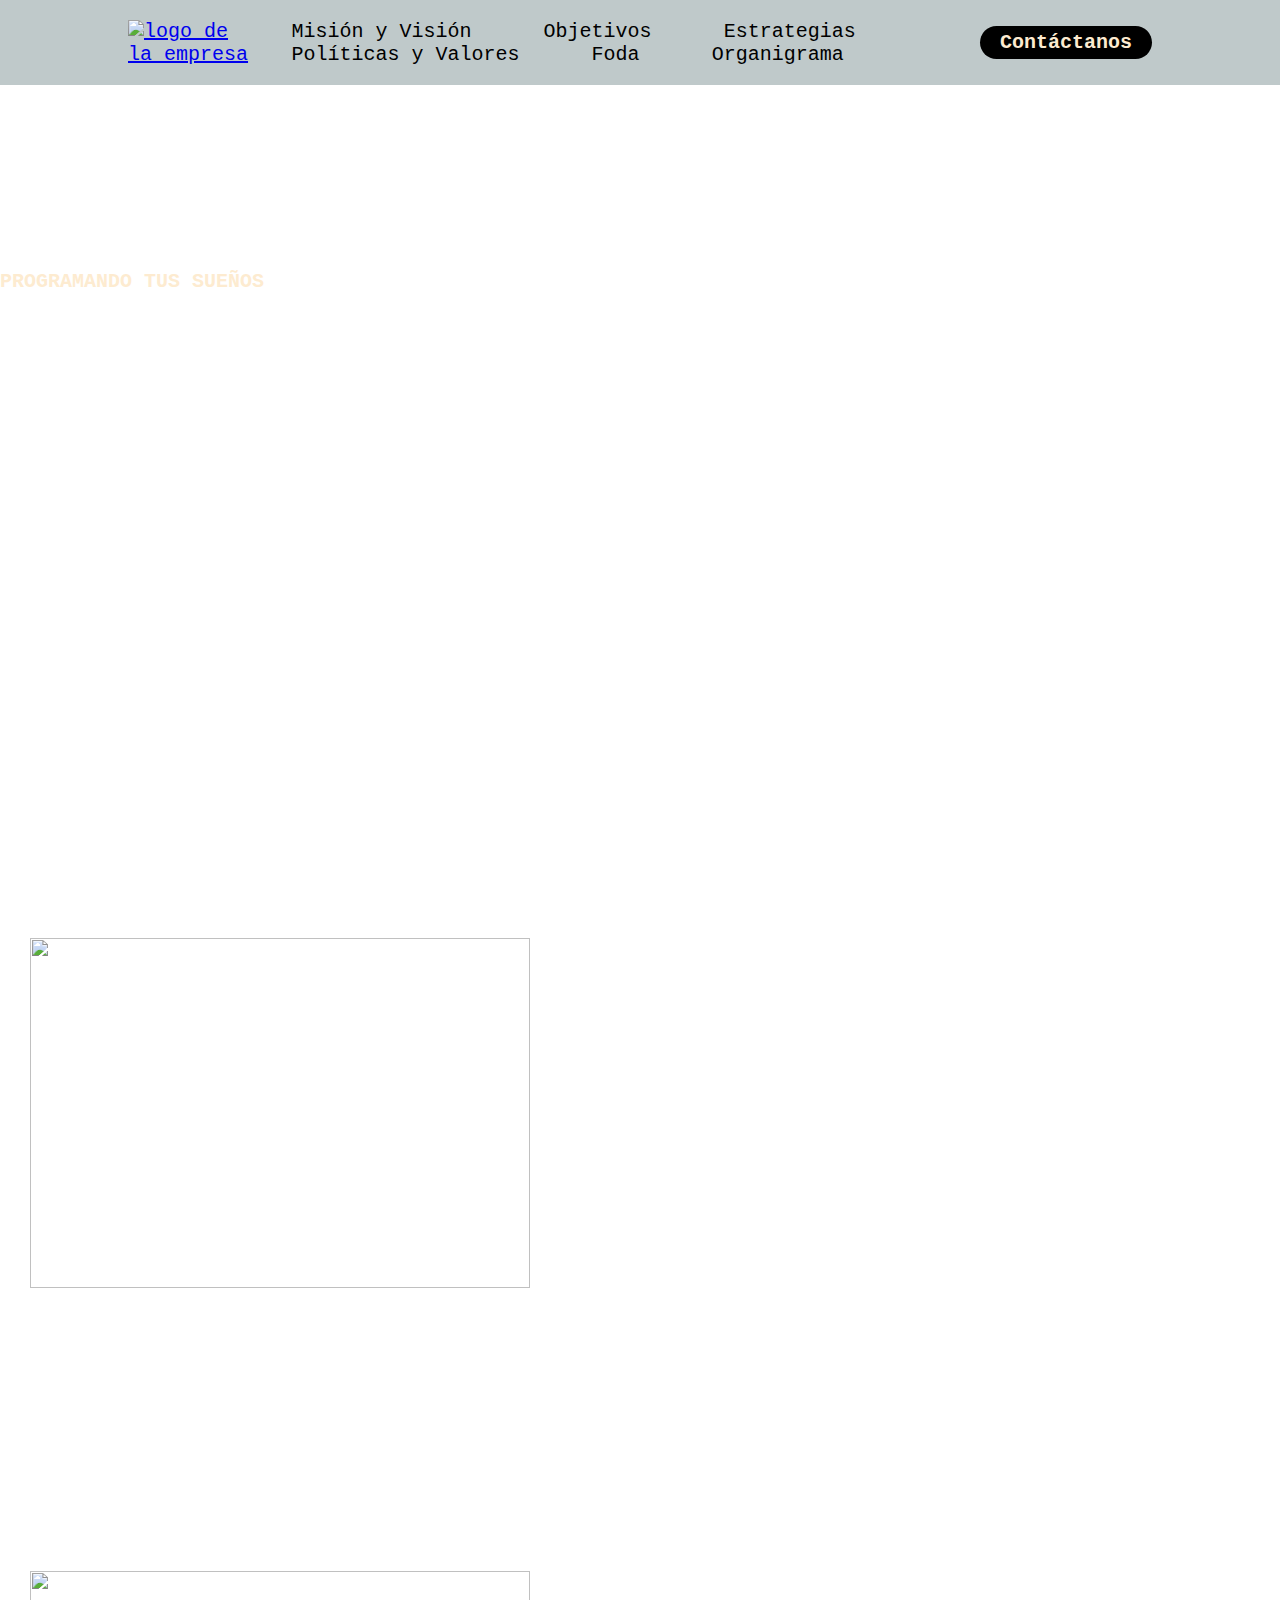
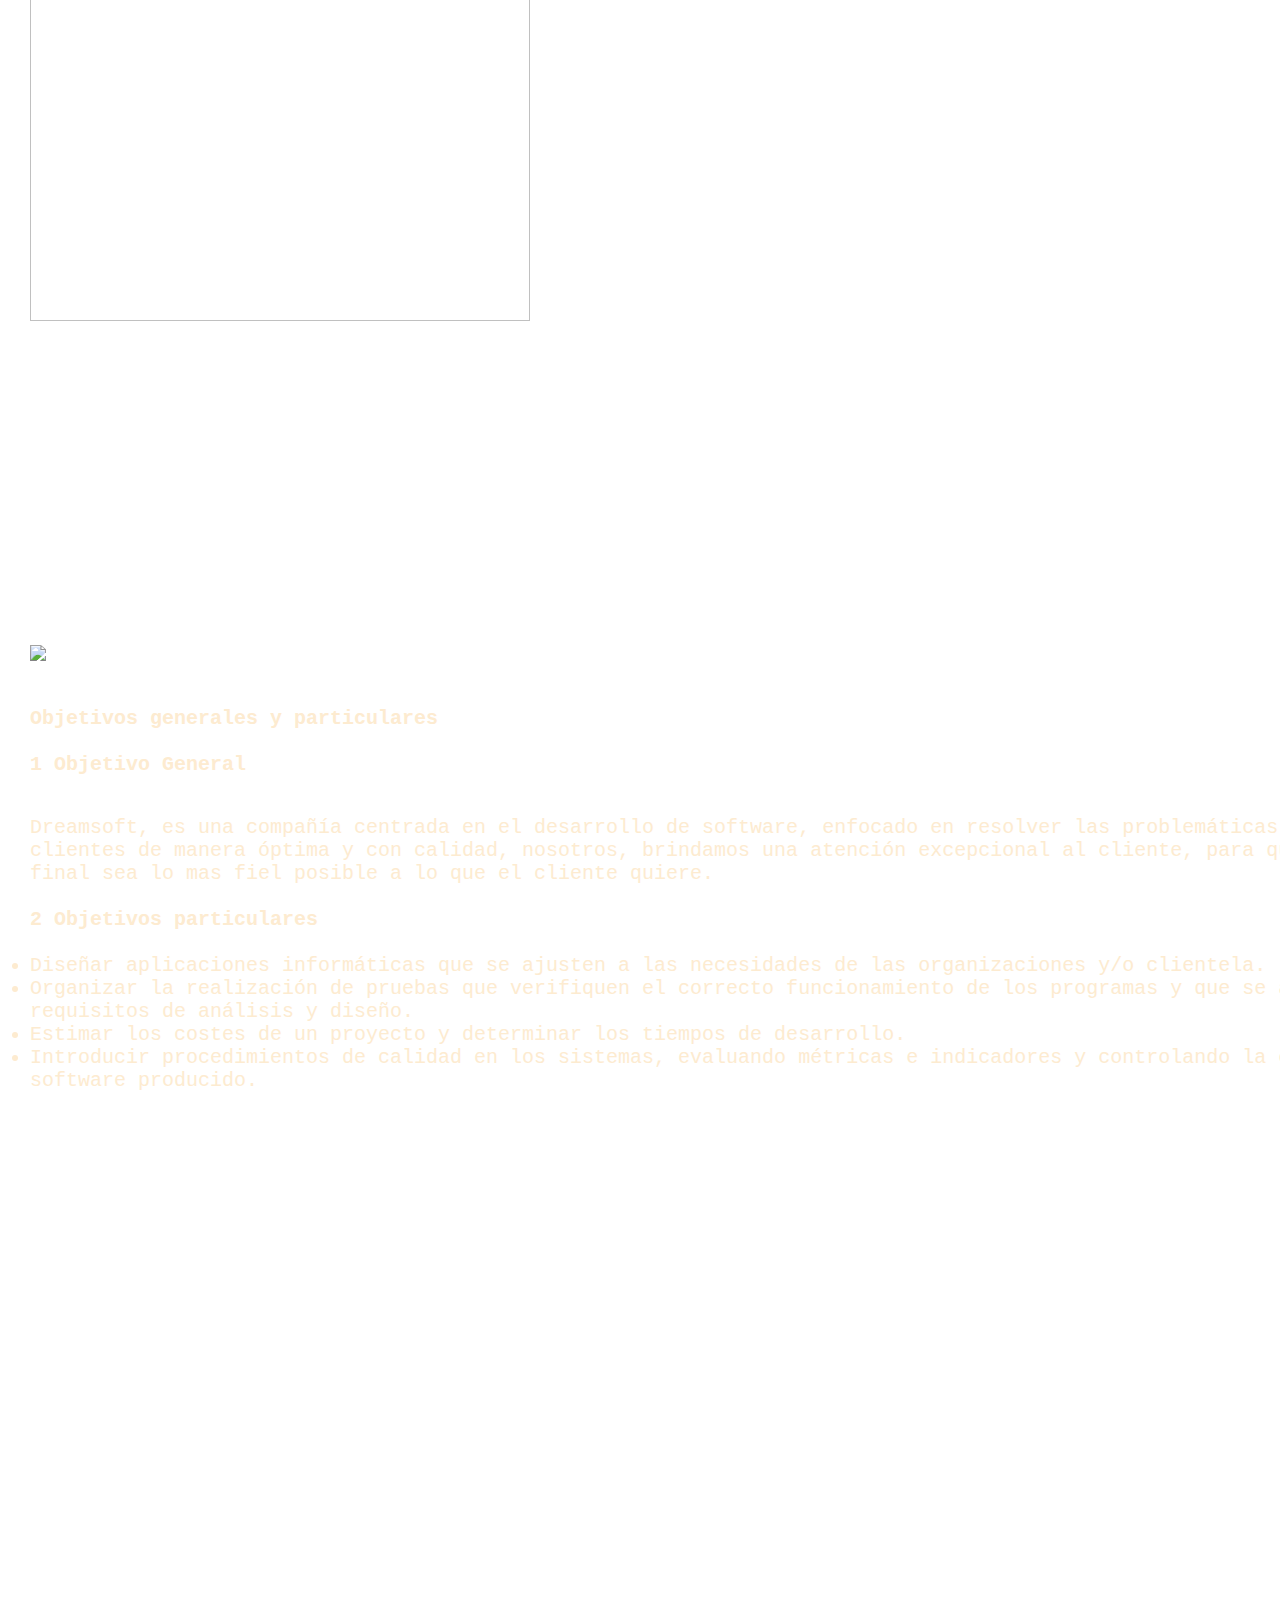
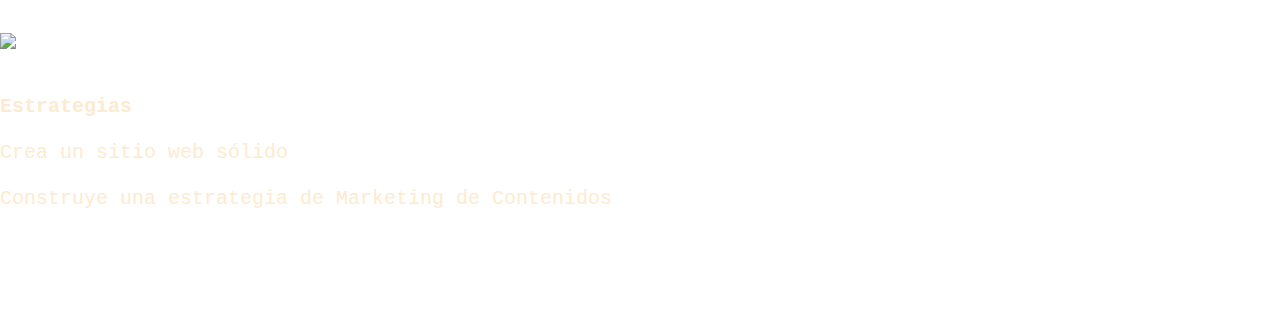
==== index.html @ 08845391 "avances dayael" ====
<!DOCTYPE html>
<html lang="en">
<head>
    <meta charset="UTF-8">
    <meta http-equiv="X-UA-Compatible" content="IE=edge">
    <meta name="viewport" content="width=device-width, initial-scale=1.0">
    <title>Dream Soft</title>
    <link rel="stylesheet" href="styles.css">
</head>
<body>
    <header class="header" style="position: fixed; top: 0%;">
        <!-- integracion de barra lateral -->
        
        <div class="container">
            <div class="bton-menu">
            </div>
        </div> 
      
                
        <!-- barra de menu --> 
        <div class="logo">
            <a href="#inicio"><img src="img/logo2.png" alt="logo de la empresa"></a>
        </div>
        <nav>
            <ul class="nav-links">
                <li><a href="#mision">Misión y Visión</a></li>
                <li><a href="#objetivos">Objetivos</a></li>
                <li><a href="#estrategias">Estrategias</a></li>
                <li><a href="#politicas">Políticas y Valores</a></li>
                <li><a href="#foda">Foda</a></li>
                <li><a href="#organigrama">Organigrama</a></li>
            </ul>
        </nav>
        <a href="#contacto" class="btn"><button><label for="bton-menu">Contáctanos</label></button></a>
        <!-- fin de barra de menu -->
    </header>
    
        <div class="capa"></div>
        <input type="checkbox" id="bton-menu">
        <div class="container-menu" style="position: fixed;">
            <div class="cont-menu">
                <nav>
                    <a href="https://www.facebook.com/DreamSoft-116887214661244"> Facebook</a>
                    <a href="https://www.instagram.com/dream.soft.cdg/">Instagram</a>
                    <a href="#">dream.soft.cdg@gmail.com</a>
                    
                </nav>
                <label for="bton-menu">✖️</label>
            </div>
        </div>
    
    <!--------  ---------------->
    <section class=" dream" >
        <p><a id="inicio"></a></p>
        <br><br><br><br><br><br><br><br><br><br>
    
        <h1>PROGRAMANDO TUS SUEÑOS</h1>
        <br><br><br><br><br><br><br><br><br><br><br><br><br><br><br><br><br><br><br><br><br><br>
    </section>
    




<!-- parte de yayo -->
<!-- esta es la mision -->
<p id="mision"></p>
<br><br><br>
<div class="contenedormision">
    <img src="img/1.png" class="misionimg">
    <p><h3 class="n mision"><span class="number">1</span> Mision</h3>
        <p>Dreamsoft, es una compañía centrada en el desarrollo de software, enfocado en resolver las problemáticas de nuestros clientes de manera óptima y con calidad, nosotros, brindamos una atención excepcional al cliente, para que el producto final sea lo mas fiel posible a lo que el cliente quiere.</p>
    </p>
</div>        
<br>
<br>
<br>
<br>
<br>
<br>  
<br>
<br>
<br>
<br>
<br>
<!-- esta es la vision  -->
<div class="contenedorvision">
    <img src="2.png" class="visionimg">
    <p><h3 class="n mision"><span class="number">2</span> Vision</h3>
        <p> Deseamos que nuestros clientes estén satisfechos y puedan resolver sus problemas de manera sencilla, rápida y eficiente a partir de nuestros servicios, nuestro principal enfoque es volvernos una empresa mundialmente conocida, así llevaremos soluciones eficaces a sus problemáticas, nos enfocaremos en llevar productos con la mejor calidad posible y la mayor eficiencia. </p>
    </p>
</div>    
<br>
<br>
<br>
<br>
<br>
<br>
<br>
<br>
<!-- estos son los objetivos  -->
<p id="objetivos"></p>
<br><br><br>
<div class="contenedorobjetivos">
    <img src="3.png" class="objetivosimg">
    <p><h2 class="subtitulo">Objetivos generales y particulares </h2>
        <br>
        <h3 class="n objetivos"><span class="number">1 </span>Objetivo General</h3>
        <p>Dreamsoft, es una compañía centrada en el desarrollo de software, enfocado en resolver las problemáticas de nuestros clientes de manera óptima y con calidad, nosotros, brindamos una atención excepcional al cliente, para que el producto final sea lo mas fiel posible a lo que el cliente quiere.</p>
        <br>
        <h3 class="n objetivos"><span class="number">2 </span>Objetivos particulares</h3>
        <br>
        <ul>
            <li>	Diseñar aplicaciones informáticas que se ajusten a las necesidades de las organizaciones y/o clientela. </li>
            <li>	Organizar la realización de pruebas que verifiquen el correcto funcionamiento de los programas y que se ajustan a los requisitos de análisis y diseño. </li>
            <li>	Estimar los costes de un proyecto y determinar los tiempos de desarrollo.</li>
            <li>	Introducir procedimientos de calidad en los sistemas, evaluando métricas e indicadores y controlando la calidad del software producido.</li>
            
        </ul>
    </p>
</div>    
<br>
<br>
<br>
<br>
<br>
<br>
<br>
<br>
<br>
<br>
<br>
<br>
<br>
<br>
<br>
<br>
<br>
<br>
<br>
<br>
<br>
<br>
<br>

<!-- estas son las estrategias  -->
<p id="estrategias"></p>
<br><br><br>
<div class="contenedorestrategias">
    <img src="4.png" class="estrategiasimg">
    <p><h2 class="subtitulo">Estrategias</h2>
        <br>
        <ol>
            <li>Crea un sitio web sólido</li>
            <br>
            <li>Construye una estrategia de Marketing de Contenidos</li>
            <br>
</body>
</html>
---- styles.css ----
@import url('https://fonts.googleapis.com/css2? family= Inconsolata & display=swap');
*{
    box-sizing: border-box;
    margin: 0;
    padding: 0;
    font-family: 'Inconsolata', monospace;
    font-size: 20px;
}

body{
    color:#fdebd0;
}

header{
    width: 100%;
}

.header{
    background-color: #bfc9ca ;
    display: flex;
    justify-content: space-between;
    align-items: center;
    height: 85px;
    padding: 5px 10%;
}

.header .logo{
    cursor: pointer;
}

.header .logo img{
    height: 70px;
    width: auto;
    transition: all 0.3s;
}

.header .logo img:hover{
    transform: scale(1.2);
}

.header .nav-links{
    list-style: none;
}

.header .nav-links li{
    display: inline-block;
    padding: 0 30px;
}

.header .nav-links li:hover{
    padding: 30px;
    padding-top: 35px; 
	line-height: normal;
	text-decoration: none;
	color: #fff;
	transition: all 1s ease;
	border-bottom: 5px solid transparent;
}

.header .nav-links a{
    font-size: 700;
    color: #000000;
    text-decoration: none;
}

.header .nav-links li a:hover{
    color: #212121;
}

.header .btn button{
    font-weight: 700;
    color: #fdebd0;
    padding: 5px 20px;
    background: #000000;
    border: none;
    border-radius: 50px;
    cursor: pointer;
    transition: all 0.3s ease 0;
}

.header .btn button:hover{
    background-color: #fdebd0;
    color: #000000;
    transform: scale(1.1);
}
/*fin de barra de encabezado*/


/*Menù lateral*/
#bton-menu{
	display: none;
}
.container-menu{
	position: absolute;
	background: rgba(0,0,0,0.5);
	width: 100%;
	height: 100vh;
	top: 0;right: 0;
	transition: all 500ms ease;
	opacity: 0;
	visibility: hidden;
}
#bton-menu:checked ~ .container-menu{
	opacity: 1;
	visibility: visible;
}
.cont-menu{
	width: 100%;
	max-width: 300px;
	background: rgb(44,62,80);
	height: 100vh;
	position: relative;
	transition: all 500ms ease;
	transform: translateX(800%);
}
#bton-menu:checked ~ .container-menu .cont-menu{
	transform: translateX(1620px);
}
.cont-menu nav{
	transform: translateY(15%);
}
.cont-menu nav a{
	display: block;
	text-decoration: none;
	padding: 20px;
	color: #c7c7c7;
	border-left: 5px solid transparent;
	transition: all 400ms ease;
}
.cont-menu nav a:hover{
	border-left: 5px solid #c7c7c7;
	background: #1f1f1f;
    
}
.cont-menu label{
	position: absolute;
	right: 5px;
	top: 10px;
	color: #fff;
	cursor: pointer;
	font-size: 18px;
}

.position{
    position: absolute;
}
/*Fin de Menù lateral*/




p{
    padding-top: 40px;
    

}
/* esta es la mision */
.contenedormision{

    width: 1500px;
    height: 380px;
    padding: 30px 30px;
    font-size: 25px;
    line-height: 1;
    background-color: rgba(255, 255, 255, 0);
    color: white;
    text-align: justify;
    margin-left: auto;
    margin-right: auto;
}

.misionimg{

width: 500px;
height: 350px;    
float: left;
margin-right: 25px;
}

/* esta es la vision */
.contenedorvision{

    width: 1500px;
    height: 380px;
    padding: 30px 30px;
    font-size: 25px;
    line-height: 1;
    background-color: rgba(255, 255, 255, 0);
    color: white;
    text-align: justify;
    margin-left: auto;
    margin-right: auto;
}

.visionimg{

width: 500px;
height: 350px;    
float: left;
margin-right: 25px;
}

/* estos son los objetivos */
.contenedorobjetivos{

    width: 1500px;
    height: 380px;
    padding: 30px 30px;
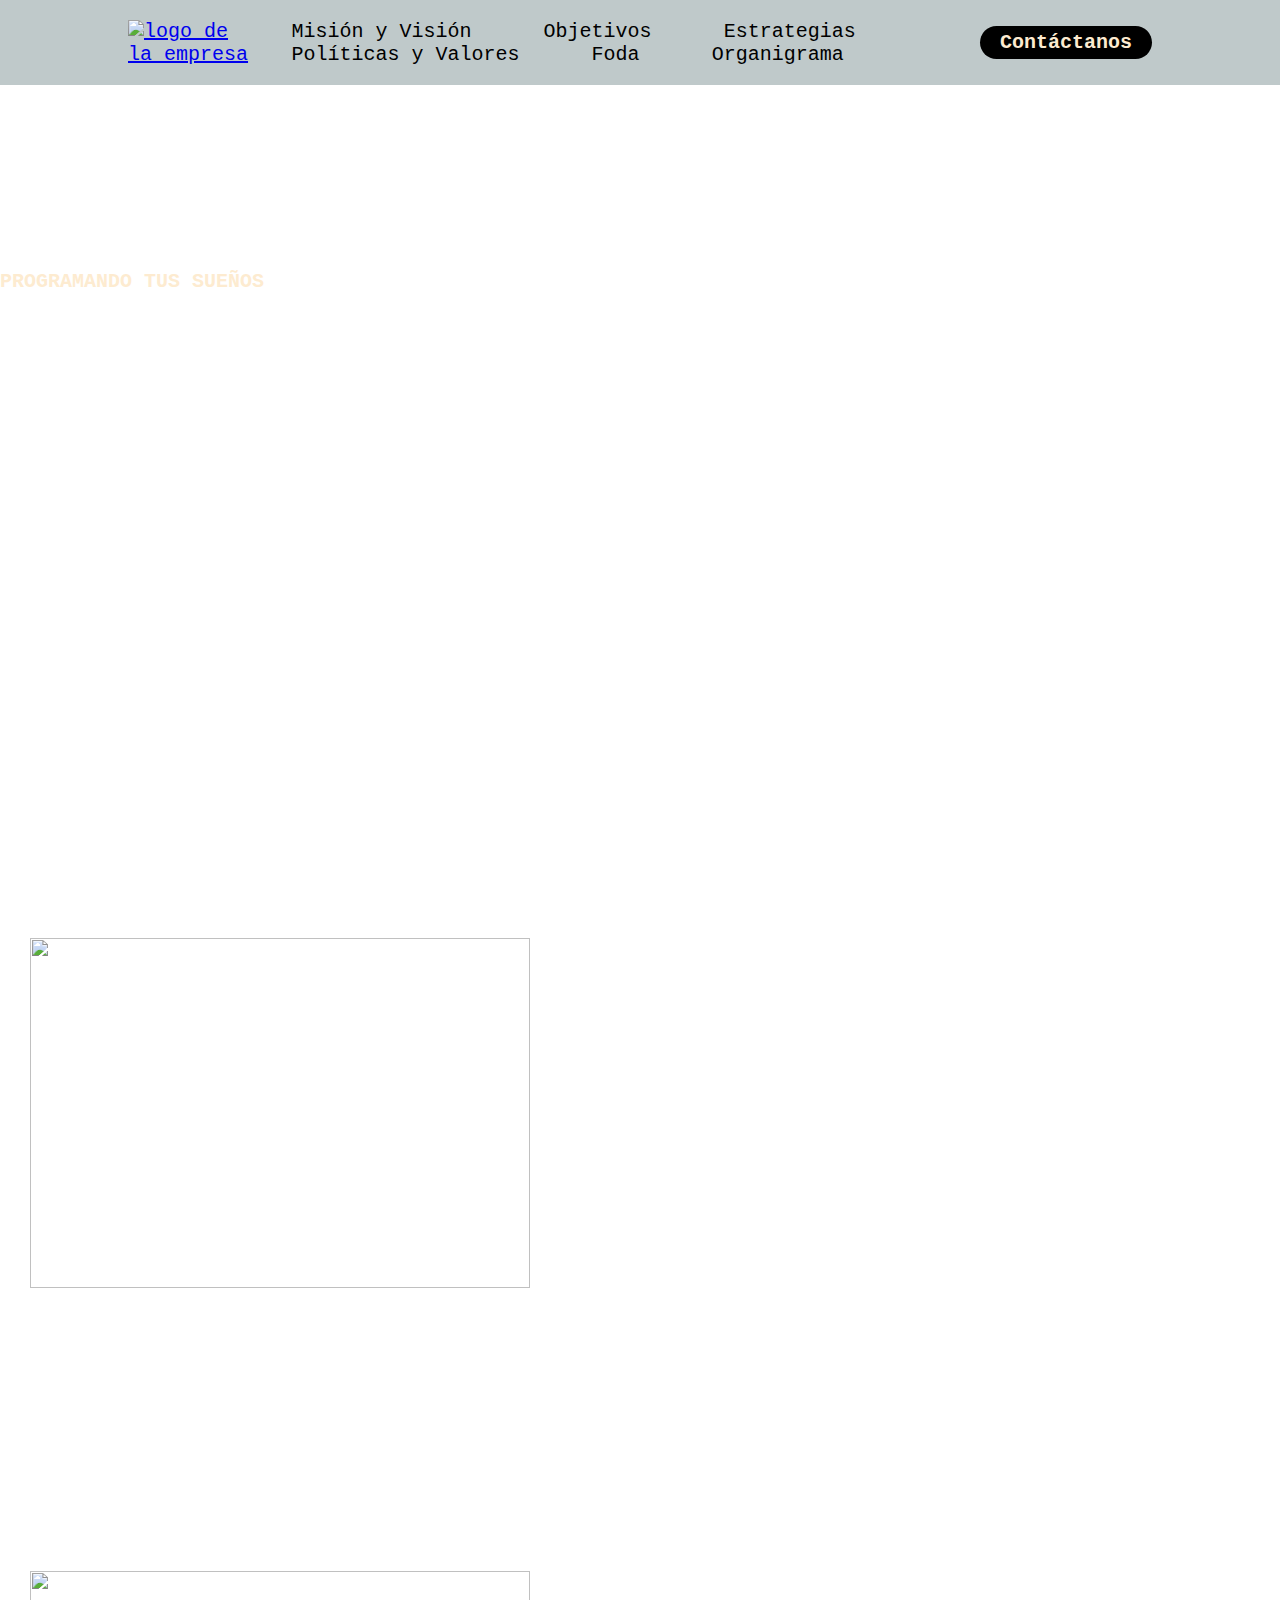
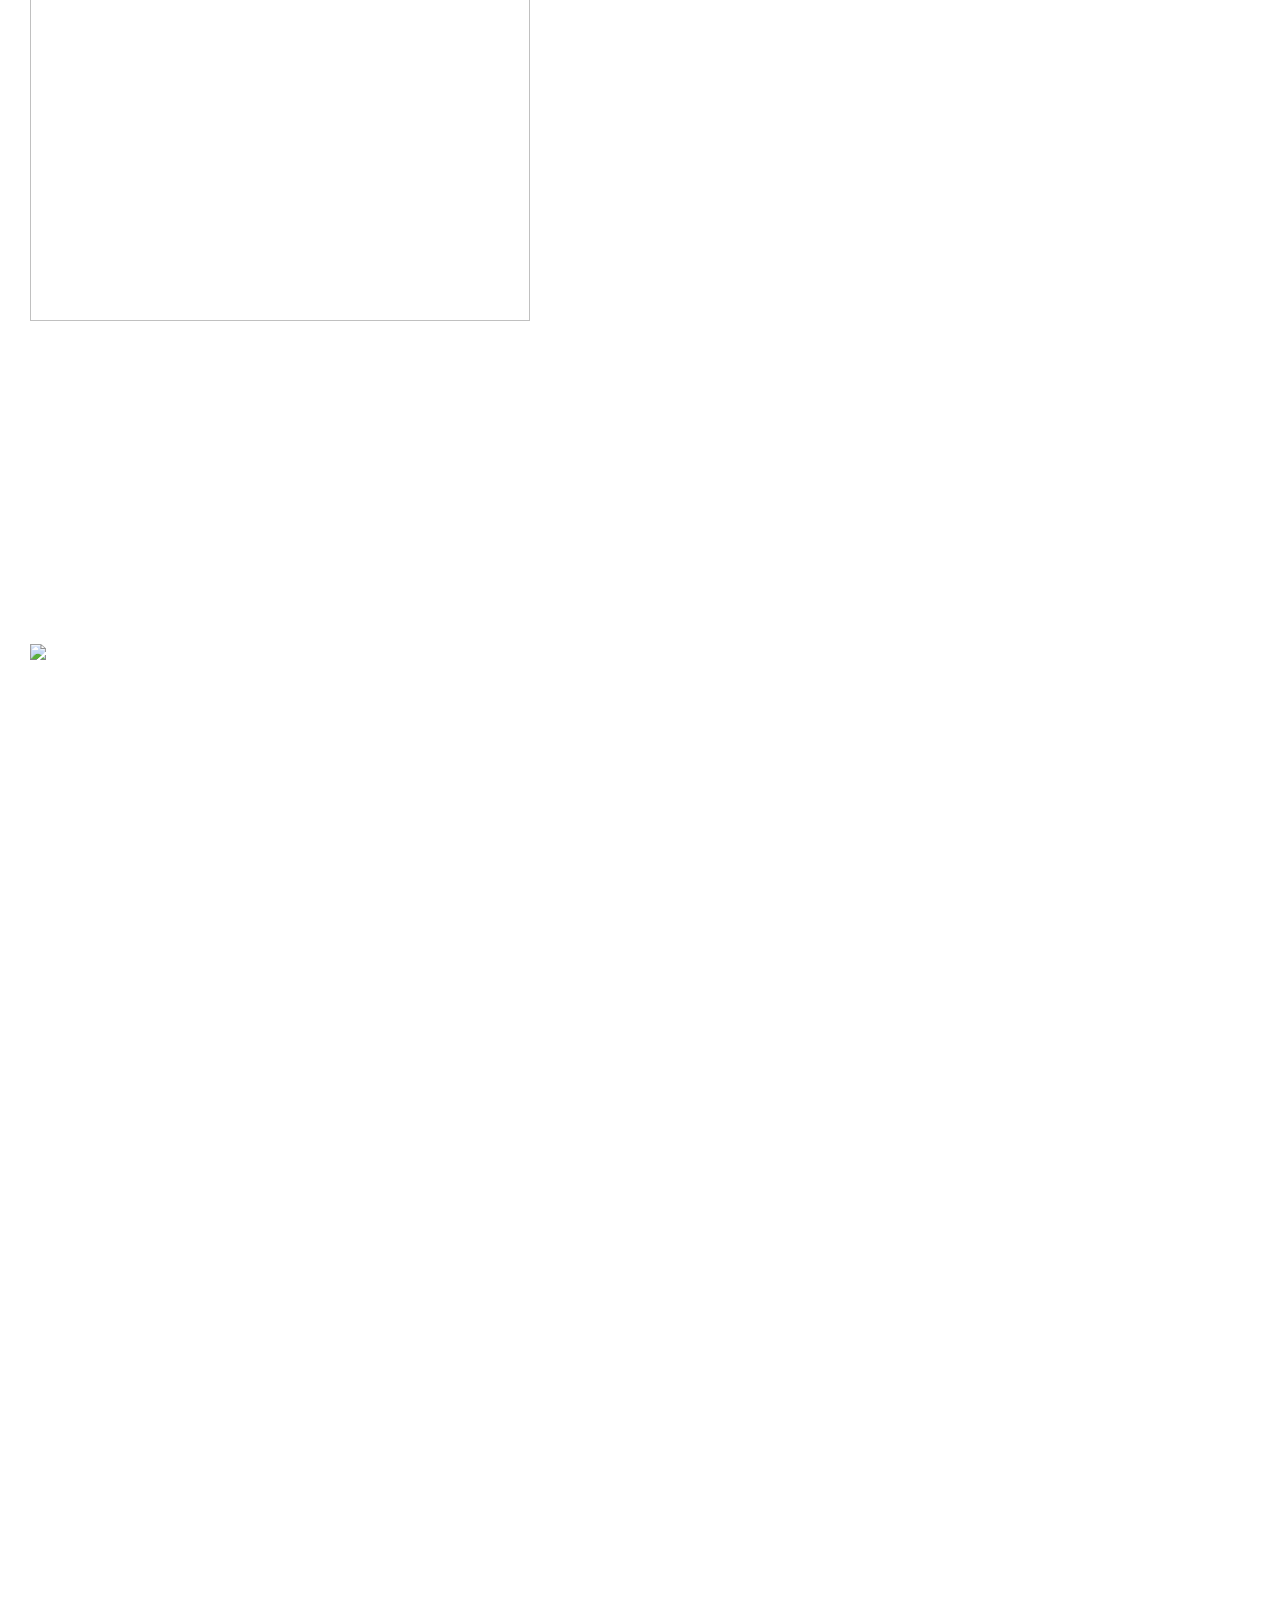
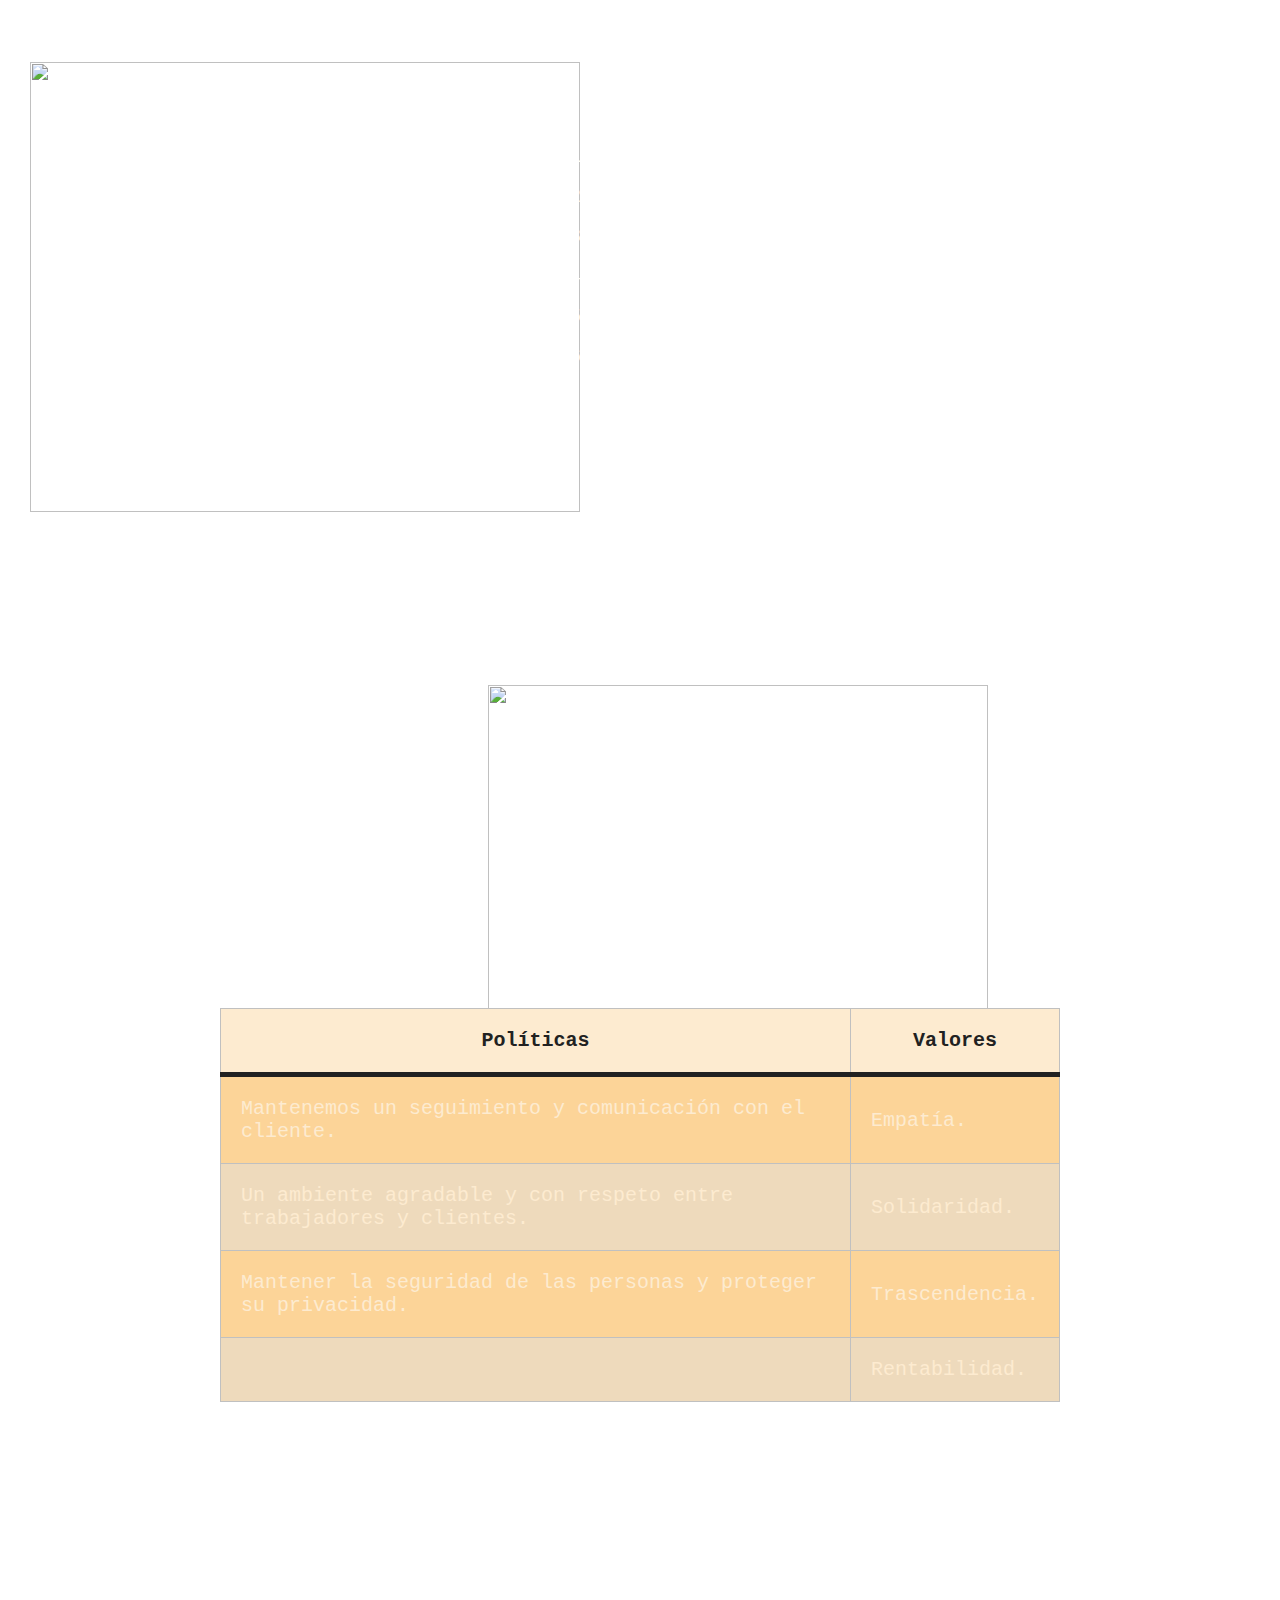
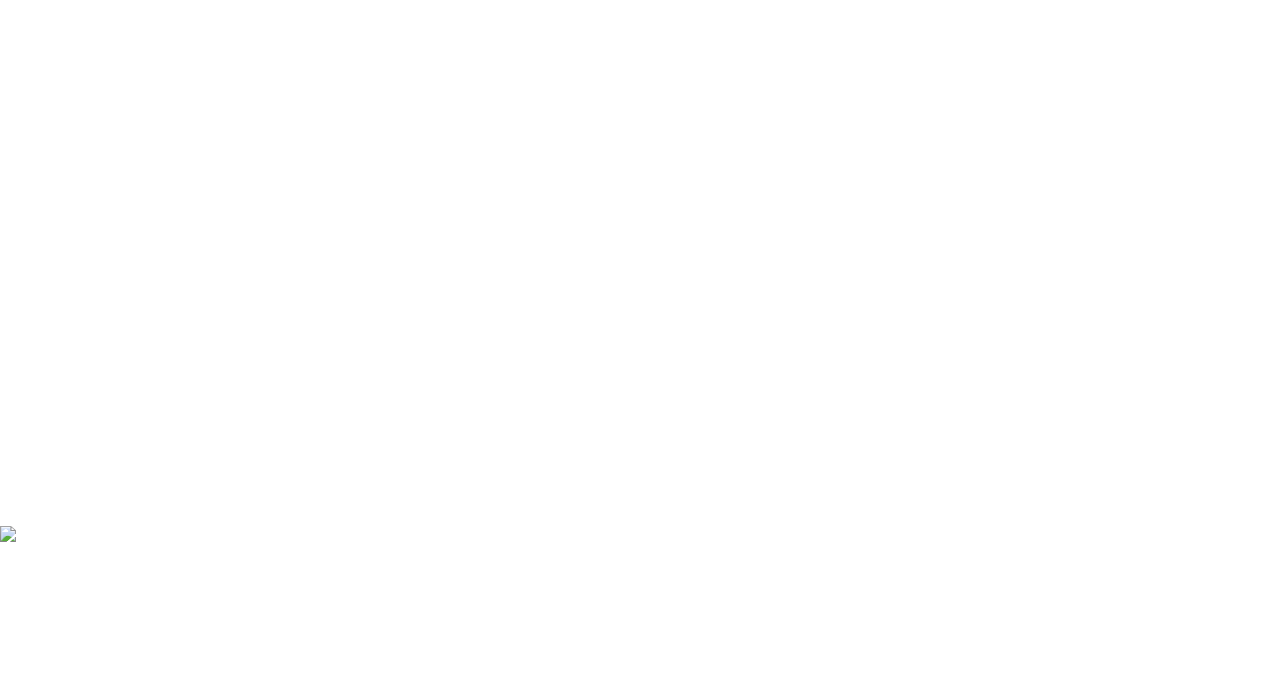
==== commit 7a7b6bea: "avances cesar" ====
--- a/index.html
+++ b/index.html
@@ -155,5 +155,94 @@
             <br>
             <li>Construye una estrategia de Marketing de Contenidos</li>
             <br>
+            <li>Automatiza tus procesos de Marketing</li>
+            <br>
+            <li>Produce casos de éxito y testimoniales</li>
+            <br>
+            <li>Lanza una versión previa del software</li>
+            <br>
+            <li>Solicita revisiones por auditores independientes</li>
+        </ol>
+    </section>
+    </p>
+</div>    
+<br>
+<br>
+<br>
+<br>
+<br>
+<br>
+<br>
+<br>
+<!-- estas son las politicas y valores  -->
+<p id="politicas"></p>
+<br><br><br>
+<div class="contenedorpoliticas">
+    <img src="5.png" class="politicasimg">
+
+</div>    
+<!-- estas son las politicas y valores tabla  -->
+<div class="contenedortabla">
+        <table>
+            <thead>
+                <tr>
+                    <th>Políticas</th>
+                    <th>Valores</th>
+                </tr>
+            </thead>
+                <tr>
+                    <td>Mantenemos un seguimiento y comunicación con el cliente.</td>
+                    <td>Empatía.</td>
+                </tr>
+                <tr>
+                    <td>Un ambiente agradable y con respeto entre trabajadores y clientes.</td>
+                    <td>Solidaridad.</td>
+                </tr>
+                <tr>
+                    <td>Mantener la seguridad de las personas y proteger su privacidad.</td>
+                    <td>Trascendencia.</td>
+                </tr>
+                <tr>
+                    <td></td>
+                    <td>Rentabilidad.</td>
+                </tr>
+        </table>
+
+</div>
+
+<br>
+<br>
+<br>
+<br>
+<br>
+<br>
+<br>
+<br>
+<br>
+<br>
+<br>
+<br>
+<br>
+<br>
+<br>
+<br>
+<br>
+<br>
+<br>
+<br>
+<br>
+<br>
+<br>
+<br>
+<br>
+<br>
+<br>
+<!-- organigrama  -->
+<p id="organigrama"></p>
+<br><br><br>
+<div class="contenedororganigrama">
+    <img src="6.png" class="organigramaimg">
+
+</div>    
 </body>
 </html>--- a/styles.css
+++ b/styles.css
@@ -205,4 +205,110 @@
 
     width: 1500px;
     height: 380px;
-    padding: 30px 30px;  +    padding: 30px 30px;  
+    font-size: 25px;        
+    line-height: 1;
+    background-color: rgba(255, 255, 255, 0);
+    color: white;
+    text-align: justify;
+    margin-left: auto;
+    margin-right: auto;
+}
+
+.objetivosimg{
+
+width: auto;
+height: 500px;    
+float: left;
+margin-right: 25px;
+}
+/* estas son las estrategias */
+.contenedorestrategias{
+
+    width: 1500px;
+    height: 380px;
+    padding: 30px 30px;
+    font-size: 25px;
+    line-height: 1;
+    background-color: rgba(255, 255, 255, 0);
+    color: white;
+    text-align: justify;
+    margin-left: auto;
+    margin-right: auto;
+}
+
+.estrategiasimg{
+
+width: 550px;
+height: 450px;    
+float: left;
+margin-right: 25px;
+}
+
+/* estas son las politicas y valores */
+.contenedorpoliticas{
+
+    width: 1500px;
+    height: 310px;
+    padding: 30px 30px;
+
+    background-color: rgba(255, 255, 255, 0);
+    display: flex;
+    justify-content: center;
+    align-items: center;
+    margin-left: auto;
+    margin-right: auto;
+}
+
+.politicasimg{
+
+width: 500px;
+height: 350px;    
+
+margin-right: 25px;
+}
+
+
+/* configuracion tabla */
+
+.contenedortabla{
+
+width: 900px;
+height: 380px;
+padding: 30px 30px;
+
+background-color:rgba(255, 255, 255, 0);
+display: flex;
+justify-content: center;
+align-items: center;
+margin-left: auto;
+margin-right: auto;
+}
+
+table{
+width: 100%;
+border-collapse: collapse;
+}
+
+th, td{
+border: solid 1px silver;
+padding: 20px;
+}
+
+thead{
+background-color: #fdebd0;
+border-bottom: solid 5px;
+color: #212121;	
+}
+
+th{
+background-color: #fdebd0; 
+}
+
+tr:nth-child(even){
+background-color: #eedabc;
+}
+
+tr:nth-child(odd){
+background-color: #fcd498;
+}          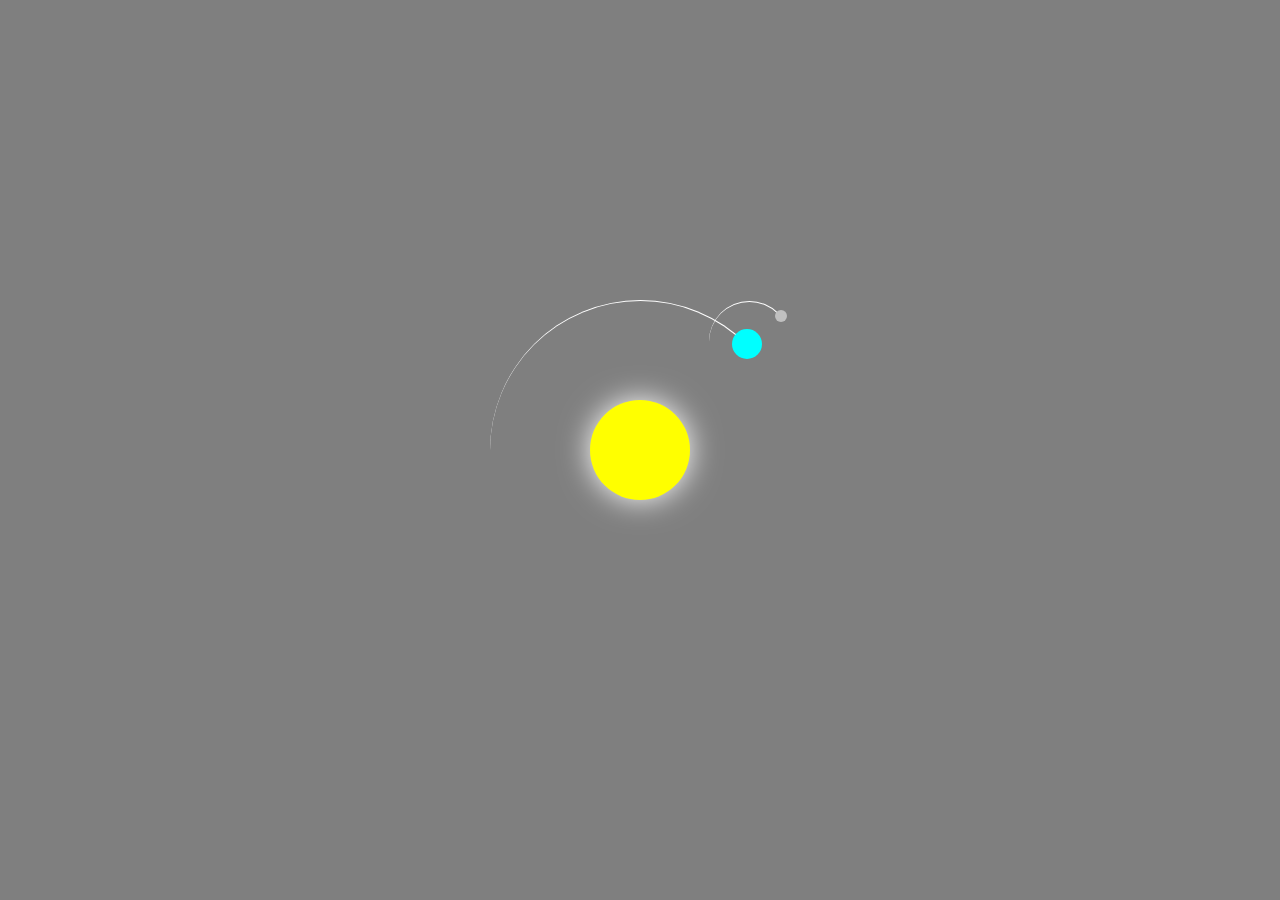
==== commit 0158acff: "Add files via upload" ====
--- a/index.html
+++ b/index.html
@@ -1,248 +1,144 @@
 <!DOCTYPE html>
-<html lang="en">
+<html>
 <head>
-    <meta charset="UTF-8">
-    <meta http-equiv="X-UA-Compatible" content="IE=edge">
-    <meta name="viewport" content="width=device-width, initial-scale=1.0">
-    <title>Dream Soft</title>
-    <link rel="stylesheet" href="styles.css">
+	<title>Loader Example</title>
+	<link rel="stylesheet" type="text/css" href="style.css">
+	<style>
+		body{
+			margin: 0;
+    height: 100vh;
+    display: flex;
+    align-items: center;
+    justify-content: center;
+    background-color: black;
+    overflow: hidden;
+		}
+		.loader {
+  position: fixed;
+  top: 0;
+  left: 0;
+  width: 100%;
+  height: 100%;
+  z-index: 9999;
+  display: flex;
+  justify-content: center;
+  align-items: center;
+}
+
+.loader-background {
+  position: absolute;
+  top: 0;
+  left: 0;
+  width: 100%;
+  height: 100%;
+  background-color: #000;
+  opacity: 0.5;
+  z-index: -1;
+  animation: pulse 2s ease-out infinite;
+}
+
+
+	.container {
+    font-size: 10px;
+    width: 40em;
+    height: 40em;
+    position: relative;
+ }
+.sun {
+    position: absolute;
+    top: 15em;
+    left: 15em;
+    width: 10em;
+    height: 10em;
+    background-color: yellow;
+    border-radius: 50%;
+    box-shadow: 0 0 3em white;
+}
+.earth,.moon {
+    position: absolute;
+    border-style: solid;
+    border-color: white transparent transparent transparent;
+    border-width: 0.1em 0.1em 0 0;
+    border-radius: 50%;
+}
+.earth {
+    top: 5em;
+    left: 5em;
+    width: 30em;
+    height: 30em; 
+    animation: orbit 36.5s linear infinite;   
+}
+.moon {
+    top: 0;
+    right: 0;
+    width: 8em;
+    height: 8em; 
+    animation: orbit 2.7s linear infinite;
+}
+.earth::before,
+.moon::before {
+    content: '';
+    position: absolute;
+    border-radius: 50%;
+}
+.earth::before {
+    top: 2.8em;
+    right: 2.8em;
+    width: 3em;
+    height: 3em;
+    background-color: aqua;    
+}
+.moon::before {
+    top: 0.8em;
+    right: 0.2em;
+    width: 1.2em;
+    height: 1.2em;
+    background-color: silver;
+}
+@keyframes orbit {
+    to {
+        transform: rotate(360deg);
+    }
+}
+
+
+@keyframes pulse {
+  0% {
+    transform: scale(0.95);
+    opacity: 0.7;
+  }
+  50% {
+    transform: scale(1);
+    opacity: 1;
+  }
+  100% {
+    transform: scale(0.95);
+    opacity: 0.7;
+  }
+}
+	</style>
 </head>
 <body>
-    <header class="header" style="position: fixed; top: 0%;">
-        <!-- integracion de barra lateral -->
-        
-        <div class="container">
-            <div class="bton-menu">
-            </div>
-        </div> 
-      
-                
-        <!-- barra de menu --> 
-        <div class="logo">
-            <a href="#inicio"><img src="img/logo2.png" alt="logo de la empresa"></a>
+	<div id="loader-container">
+		<div id="loader-progress"></div>
+		<div id="loader-text"></div>
+	</div>
+	<div class="loader">
+	<div class="loader-background"></div>
+  <div class="loader-content">
+	<div class="container">
+        <div class="sun"></div>
+        <div class="earth">
+          <div class="moon"></div>
         </div>
-        <nav>
-            <ul class="nav-links">
-                <li><a href="#mision">Misión y Visión</a></li>
-                <li><a href="#objetivos">Objetivos</a></li>
-                <li><a href="#estrategias">Estrategias</a></li>
-                <li><a href="#politicas">Políticas y Valores</a></li>
-                <li><a href="#foda">Foda</a></li>
-                <li><a href="#organigrama">Organigrama</a></li>
-            </ul>
-        </nav>
-        <a href="#contacto" class="btn"><button><label for="bton-menu">Contáctanos</label></button></a>
-        <!-- fin de barra de menu -->
-    </header>
+      </div>
+  </div>
+</div>
+<div id="content">
     
-        <div class="capa"></div>
-        <input type="checkbox" id="bton-menu">
-        <div class="container-menu" style="position: fixed;">
-            <div class="cont-menu">
-                <nav>
-                    <a href="https://www.facebook.com/DreamSoft-116887214661244"> Facebook</a>
-                    <a href="https://www.instagram.com/dream.soft.cdg/">Instagram</a>
-                    <a href="#">dream.soft.cdg@gmail.com</a>
-                    
-                </nav>
-                <label for="bton-menu">✖️</label>
-            </div>
-        </div>
-    
-    <!--------  ---------------->
-    <section class=" dream" >
-        <p><a id="inicio"></a></p>
-        <br><br><br><br><br><br><br><br><br><br>
-    
-        <h1>PROGRAMANDO TUS SUEÑOS</h1>
-        <br><br><br><br><br><br><br><br><br><br><br><br><br><br><br><br><br><br><br><br><br><br>
-    </section>
-    
+  </div>
+	<script src="java.js"></script>
+</body>
+</html>
 
 
-
-
-<!-- parte de yayo -->
-<!-- esta es la mision -->
-<p id="mision"></p>
-<br><br><br>
-<div class="contenedormision">
-    <img src="img/1.png" class="misionimg">
-    <p><h3 class="n mision"><span class="number">1</span> Mision</h3>
-        <p>Dreamsoft, es una compañía centrada en el desarrollo de software, enfocado en resolver las problemáticas de nuestros clientes de manera óptima y con calidad, nosotros, brindamos una atención excepcional al cliente, para que el producto final sea lo mas fiel posible a lo que el cliente quiere.</p>
-    </p>
-</div>        
-<br>
-<br>
-<br>
-<br>
-<br>
-<br>  
-<br>
-<br>
-<br>
-<br>
-<br>
-<!-- esta es la vision  -->
-<div class="contenedorvision">
-    <img src="2.png" class="visionimg">
-    <p><h3 class="n mision"><span class="number">2</span> Vision</h3>
-        <p> Deseamos que nuestros clientes estén satisfechos y puedan resolver sus problemas de manera sencilla, rápida y eficiente a partir de nuestros servicios, nuestro principal enfoque es volvernos una empresa mundialmente conocida, así llevaremos soluciones eficaces a sus problemáticas, nos enfocaremos en llevar productos con la mejor calidad posible y la mayor eficiencia. </p>
-    </p>
-</div>    
-<br>
-<br>
-<br>
-<br>
-<br>
-<br>
-<br>
-<br>
-<!-- estos son los objetivos  -->
-<p id="objetivos"></p>
-<br><br><br>
-<div class="contenedorobjetivos">
-    <img src="3.png" class="objetivosimg">
-    <p><h2 class="subtitulo">Objetivos generales y particulares </h2>
-        <br>
-        <h3 class="n objetivos"><span class="number">1 </span>Objetivo General</h3>
-        <p>Dreamsoft, es una compañía centrada en el desarrollo de software, enfocado en resolver las problemáticas de nuestros clientes de manera óptima y con calidad, nosotros, brindamos una atención excepcional al cliente, para que el producto final sea lo mas fiel posible a lo que el cliente quiere.</p>
-        <br>
-        <h3 class="n objetivos"><span class="number">2 </span>Objetivos particulares</h3>
-        <br>
-        <ul>
-            <li>	Diseñar aplicaciones informáticas que se ajusten a las necesidades de las organizaciones y/o clientela. </li>
-            <li>	Organizar la realización de pruebas que verifiquen el correcto funcionamiento de los programas y que se ajustan a los requisitos de análisis y diseño. </li>
-            <li>	Estimar los costes de un proyecto y determinar los tiempos de desarrollo.</li>
-            <li>	Introducir procedimientos de calidad en los sistemas, evaluando métricas e indicadores y controlando la calidad del software producido.</li>
-            
-        </ul>
-    </p>
-</div>    
-<br>
-<br>
-<br>
-<br>
-<br>
-<br>
-<br>
-<br>
-<br>
-<br>
-<br>
-<br>
-<br>
-<br>
-<br>
-<br>
-<br>
-<br>
-<br>
-<br>
-<br>
-<br>
-<br>
-
-<!-- estas son las estrategias  -->
-<p id="estrategias"></p>
-<br><br><br>
-<div class="contenedorestrategias">
-    <img src="4.png" class="estrategiasimg">
-    <p><h2 class="subtitulo">Estrategias</h2>
-        <br>
-        <ol>
-            <li>Crea un sitio web sólido</li>
-            <br>
-            <li>Construye una estrategia de Marketing de Contenidos</li>
-            <br>
-            <li>Automatiza tus procesos de Marketing</li>
-            <br>
-            <li>Produce casos de éxito y testimoniales</li>
-            <br>
-            <li>Lanza una versión previa del software</li>
-            <br>
-            <li>Solicita revisiones por auditores independientes</li>
-        </ol>
-    </section>
-    </p>
-</div>    
-<br>
-<br>
-<br>
-<br>
-<br>
-<br>
-<br>
-<br>
-<!-- estas son las politicas y valores  -->
-<p id="politicas"></p>
-<br><br><br>
-<div class="contenedorpoliticas">
-    <img src="5.png" class="politicasimg">
-
-</div>    
-<!-- estas son las politicas y valores tabla  -->
-<div class="contenedortabla">
-        <table>
-            <thead>
-                <tr>
-                    <th>Políticas</th>
-                    <th>Valores</th>
-                </tr>
-            </thead>
-                <tr>
-                    <td>Mantenemos un seguimiento y comunicación con el cliente.</td>
-                    <td>Empatía.</td>
-                </tr>
-                <tr>
-                    <td>Un ambiente agradable y con respeto entre trabajadores y clientes.</td>
-                    <td>Solidaridad.</td>
-                </tr>
-                <tr>
-                    <td>Mantener la seguridad de las personas y proteger su privacidad.</td>
-                    <td>Trascendencia.</td>
-                </tr>
-                <tr>
-                    <td></td>
-                    <td>Rentabilidad.</td>
-                </tr>
-        </table>
-
-</div>
-
-<br>
-<br>
-<br>
-<br>
-<br>
-<br>
-<br>
-<br>
-<br>
-<br>
-<br>
-<br>
-<br>
-<br>
-<br>
-<br>
-<br>
-<br>
-<br>
-<br>
-<br>
-<br>
-<br>
-<br>
-<br>
-<br>
-<br>
-<!-- organigrama  -->
-<p id="organigrama"></p>
-<br><br><br>
-<div class="contenedororganigrama">
-    <img src="6.png" class="organigramaimg">
-
-</div>    
-</body>
-</html>--- a/style.css
+++ b/style.css
@@ -0,0 +1,61 @@
+#loader-container {
+	position: fixed;
+	top: 0;
+	left: 0;
+	width: 100%;
+	height: 100%;
+	background-color: #fff;
+	display: flex;
+	flex-direction: column;
+	justify-content: center;
+	align-items: center;
+}
+
+#loader-progress {
+	width: 50%;
+	height: 20px;
+	background-color: #00FFEE;
+}
+
+#loader-text {
+	margin-top: 10px;
+	font-size: 18px;
+}
+
+#content {
+	padding: 50px;
+}
+
+#loader-container {
+	transition: opacity 0.5s ease-in-out;
+  }
+  
+  .loading #loader-container {
+	opacity: 1;
+  }
+  
+  #content {
+	opacity: 0;
+	transition: opacity 0.5s ease-in-out;
+  }
+  
+  .loading #content {
+	display: none;
+  }
+  
+  .loading #loader-container {
+	opacity: 1;
+  }
+  
+  .loading #content {
+	opacity: 0;
+  }
+  
+  .loading #loader-container:not(.loading) {
+	opacity: 0;
+  }
+  
+  .loading #content:not(.loading) {
+	opacity: 1;
+  }
+  